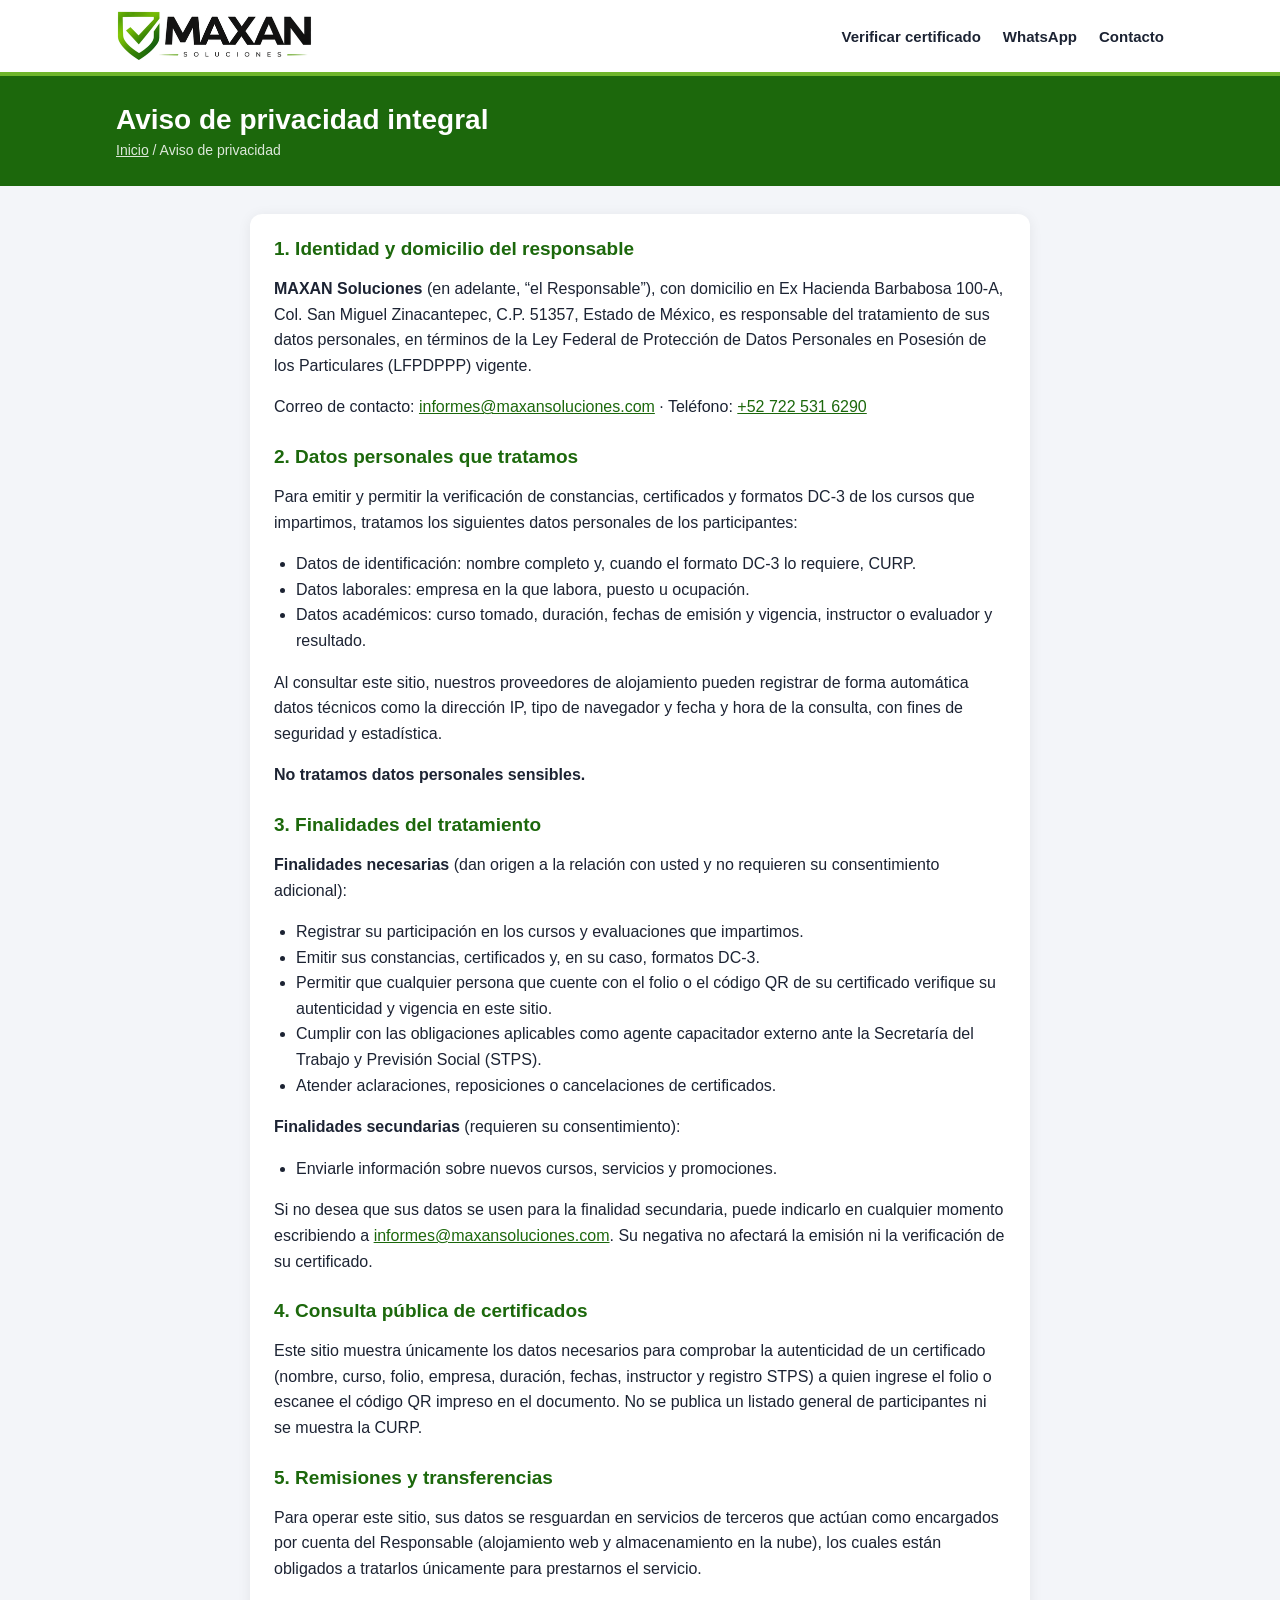
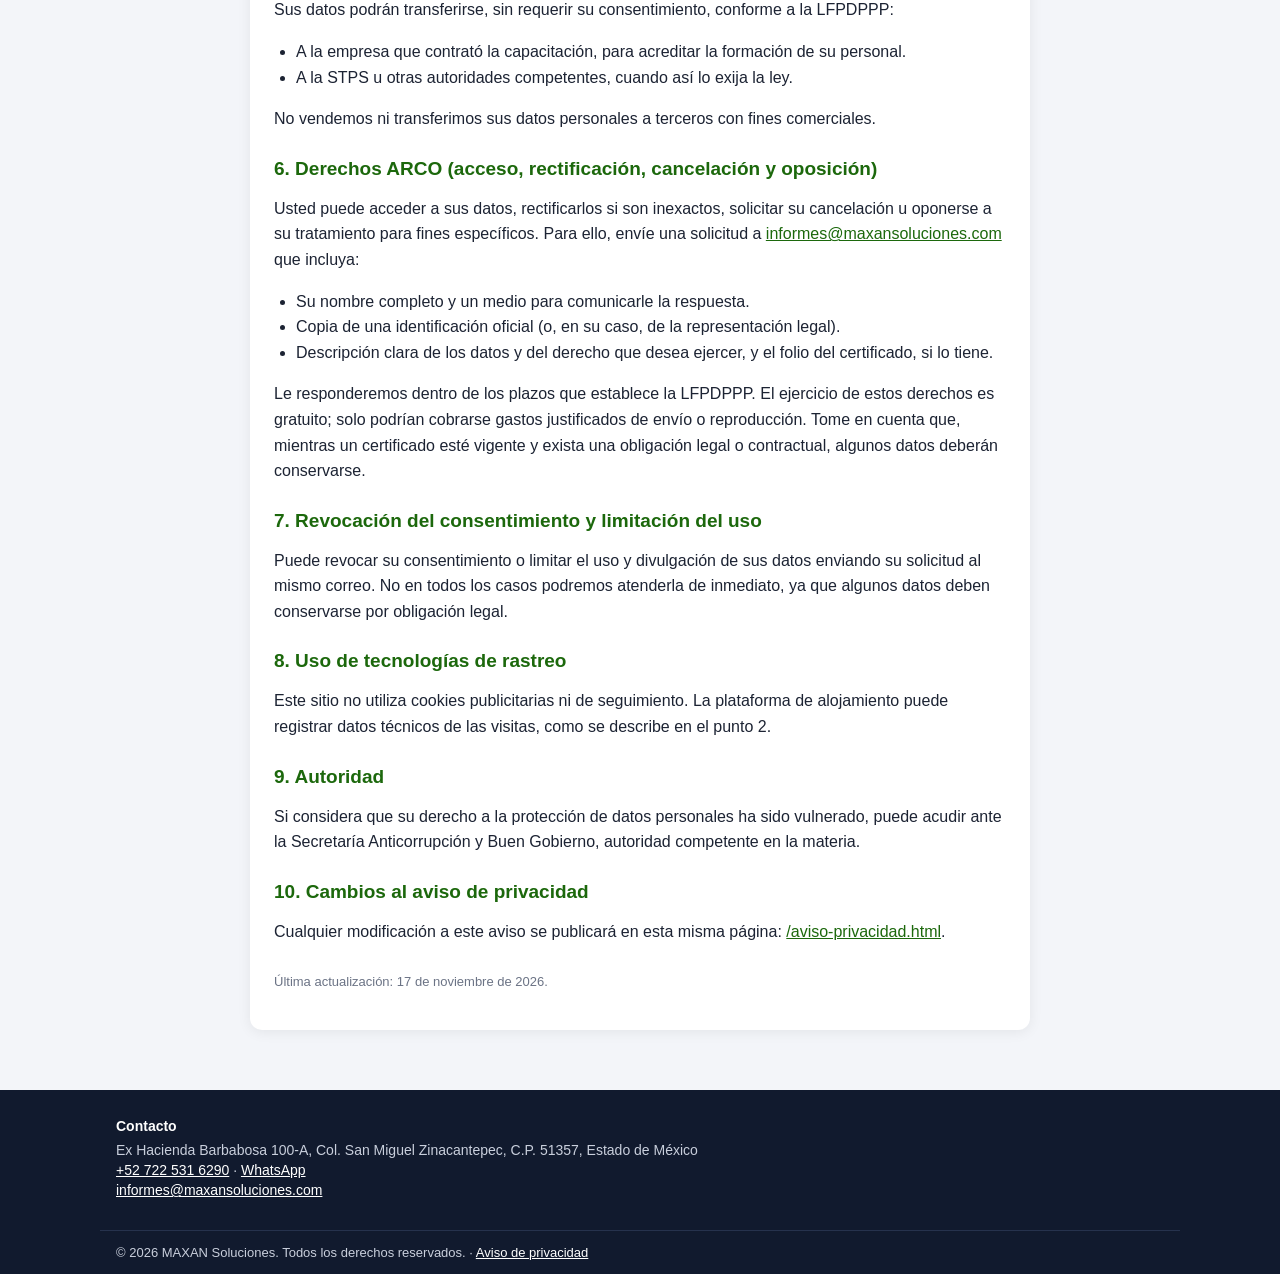
==== aviso-privacidad.html @ 1a114c13 "Agregar aviso de privacidad y enlaces Co-Authored-By: Claude Opus 5.5 <noreply@anthropic.com> Claude" ====
<!DOCTYPE html>
<html lang="es">
<head>
<meta charset="utf-8">
<meta name="viewport" content="width=device-width, initial-scale=1">
<title>Aviso de privacidad</title>
<link rel="stylesheet" href="/app.css">
<script src="/config.js"></script>
<style>
  .aviso h2 { color:var(--primary); font-size:19px; margin:26px 0 8px; }
  .aviso h2:first-child { margin-top:0; }
  .aviso p, .aviso li { line-height:1.6; }
  .aviso ul { padding-left:22px; margin:6px 0; }
  .aviso .upd { font-size:13px; color:var(--muted); margin-top:28px; }
</style>
</head>
<body>
<div id="header"></div>

<section class="hero"><div class="wrap">
  <h1>Aviso de privacidad integral</h1>
  <div class="crumbs"><a href="/">Inicio</a> / Aviso de privacidad</div>
</div></section>

<main><div class="wrap">
  <div class="card"><div class="body aviso">

    <h2>1. Identidad y domicilio del responsable</h2>
    <p><strong><span class="e-nombre"></span></strong> (en adelante, “el Responsable”), con domicilio en
      <span class="e-dir"></span>, es responsable del tratamiento de sus datos personales, en términos de la
      Ley Federal de Protección de Datos Personales en Posesión de los Particulares (LFPDPPP) vigente.</p>
    <p>Correo de contacto: <a class="e-mail"></a> · Teléfono: <a class="e-tel"></a></p>

    <h2>2. Datos personales que tratamos</h2>
    <p>Para emitir y permitir la verificación de constancias, certificados y formatos DC-3 de los cursos que impartimos,
      tratamos los siguientes datos personales de los participantes:</p>
    <ul>
      <li>Datos de identificación: nombre completo y, cuando el formato DC-3 lo requiere, CURP.</li>
      <li>Datos laborales: empresa en la que labora, puesto u ocupación.</li>
      <li>Datos académicos: curso tomado, duración, fechas de emisión y vigencia, instructor o evaluador y resultado.</li>
    </ul>
    <p>Al consultar este sitio, nuestros proveedores de alojamiento pueden registrar de forma automática datos técnicos
      como la dirección IP, tipo de navegador y fecha y hora de la consulta, con fines de seguridad y estadística.</p>
    <p><strong>No tratamos datos personales sensibles.</strong></p>

    <h2>3. Finalidades del tratamiento</h2>
    <p><strong>Finalidades necesarias</strong> (dan origen a la relación con usted y no requieren su consentimiento adicional):</p>
    <ul>
      <li>Registrar su participación en los cursos y evaluaciones que impartimos.</li>
      <li>Emitir sus constancias, certificados y, en su caso, formatos DC-3.</li>
      <li>Permitir que cualquier persona que cuente con el folio o el código QR de su certificado verifique su autenticidad
        y vigencia en este sitio.</li>
      <li>Cumplir con las obligaciones aplicables como agente capacitador externo ante la Secretaría del Trabajo y Previsión Social (STPS).</li>
      <li>Atender aclaraciones, reposiciones o cancelaciones de certificados.</li>
    </ul>
    <p><strong>Finalidades secundarias</strong> (requieren su consentimiento):</p>
    <ul>
      <li>Enviarle información sobre nuevos cursos, servicios y promociones.</li>
    </ul>
    <p>Si no desea que sus datos se usen para la finalidad secundaria, puede indicarlo en cualquier momento escribiendo a
      <a class="e-mail"></a>. Su negativa no afectará la emisión ni la verificación de su certificado.</p>

    <h2>4. Consulta pública de certificados</h2>
    <p>Este sitio muestra únicamente los datos necesarios para comprobar la autenticidad de un certificado (nombre, curso,
      folio, empresa, duración, fechas, instructor y registro STPS) a quien ingrese el folio o escanee el código QR impreso
      en el documento. No se publica un listado general de participantes ni se muestra la CURP.</p>

    <h2>5. Remisiones y transferencias</h2>
    <p>Para operar este sitio, sus datos se resguardan en servicios de terceros que actúan como encargados por cuenta del
      Responsable (alojamiento web y almacenamiento en la nube), los cuales están obligados a tratarlos únicamente para
      prestarnos el servicio.</p>
    <p>Sus datos podrán transferirse, sin requerir su consentimiento, conforme a la LFPDPPP:</p>
    <ul>
      <li>A la empresa que contrató la capacitación, para acreditar la formación de su personal.</li>
      <li>A la STPS u otras autoridades competentes, cuando así lo exija la ley.</li>
    </ul>
    <p>No vendemos ni transferimos sus datos personales a terceros con fines comerciales.</p>

    <h2>6. Derechos ARCO (acceso, rectificación, cancelación y oposición)</h2>
    <p>Usted puede acceder a sus datos, rectificarlos si son inexactos, solicitar su cancelación u oponerse a su tratamiento
      para fines específicos. Para ello, envíe una solicitud a <a class="e-mail"></a> que incluya:</p>
    <ul>
      <li>Su nombre completo y un medio para comunicarle la respuesta.</li>
      <li>Copia de una identificación oficial (o, en su caso, de la representación legal).</li>
      <li>Descripción clara de los datos y del derecho que desea ejercer, y el folio del certificado, si lo tiene.</li>
    </ul>
    <p>Le responderemos dentro de los plazos que establece la LFPDPPP. El ejercicio de estos derechos es gratuito; solo
      podrían cobrarse gastos justificados de envío o reproducción. Tome en cuenta que, mientras un certificado esté vigente
      y exista una obligación legal o contractual, algunos datos deberán conservarse.</p>

    <h2>7. Revocación del consentimiento y limitación del uso</h2>
    <p>Puede revocar su consentimiento o limitar el uso y divulgación de sus datos enviando su solicitud al mismo correo.
      No en todos los casos podremos atenderla de inmediato, ya que algunos datos deben conservarse por obligación legal.</p>

    <h2>8. Uso de tecnologías de rastreo</h2>
    <p>Este sitio no utiliza cookies publicitarias ni de seguimiento. La plataforma de alojamiento puede registrar datos
      técnicos de las visitas, como se describe en el punto 2.</p>

    <h2>9. Autoridad</h2>
    <p>Si considera que su derecho a la protección de datos personales ha sido vulnerado, puede acudir ante la Secretaría
      Anticorrupción y Buen Gobierno, autoridad competente en la materia.</p>

    <h2>10. Cambios al aviso de privacidad</h2>
    <p>Cualquier modificación a este aviso se publicará en esta misma página:
      <a href="/aviso-privacidad.html">/aviso-privacidad.html</a>.</p>

    <p class="upd">Última actualización: 17 de noviembre de 2026.</p>
  </div></div>
</div></main>

<div id="footer"></div>
<script src="/app.js"></script>
<script>
  const E = EMPRESA, c = E.contacto;
  document.title = 'Aviso de privacidad | ' + E.nombre;
  document.querySelectorAll('.e-nombre').forEach(x => x.textContent = E.nombre);
  document.querySelectorAll('.e-dir').forEach(x => x.textContent = c.direccion);
  document.querySelectorAll('.e-mail').forEach(x => { x.textContent = c.email; x.href = 'mailto:' + c.email; });
  document.querySelectorAll('.e-tel').forEach(x => { x.textContent = c.telefono; x.href = 'tel:' + c.telefono.replace(/\s/g, ''); });
</script>
</body>
</html>
---- app.css ----
:root { --primary:#0b2a5b; --accent:#f28c1b; --ok:#1e8e4a; --bad:#c0392b; --bg:#f3f5f9; --text:#1c2333; --muted:#6b7385; }
* { box-sizing:border-box; }
body { margin:0; font-family:"Segoe UI",Roboto,Arial,sans-serif; background:var(--bg); color:var(--text); min-height:100vh; display:flex; flex-direction:column; }
a { color:var(--primary); }
.wrap { max-width:1080px; margin:0 auto; padding:0 16px; }

.top { background:#fff; border-bottom:4px solid var(--accent); position:sticky; top:0; z-index:10; }
.top-in { display:flex; align-items:center; justify-content:space-between; min-height:72px; gap:16px; }
.logo img { max-height:52px; display:block; }
.logo strong { font-size:20px; color:var(--primary); }
.top nav { display:flex; gap:22px; }
.top nav a { text-decoration:none; color:var(--text); font-weight:600; font-size:15px; }
.top nav a:hover { color:var(--accent); }
.burger { display:none; background:none; border:0; font-size:26px; cursor:pointer; color:var(--primary); }
@media (max-width:760px) {
  .burger { display:block; }
  .top nav { display:none; position:absolute; top:76px; left:0; right:0; background:#fff; flex-direction:column; padding:12px 16px; gap:12px; box-shadow:0 8px 16px rgba(0,0,0,.08); }
  .menu-open .top nav { display:flex; }
}

.hero { background:var(--primary); color:#fff; padding:28px 0; }
.hero h1 { margin:0 0 6px; font-size:28px; }
.crumbs { font-size:14px; opacity:.85; }
.crumbs a { color:#fff; }

main { flex:1; padding:28px 0 40px; }
.card { background:#fff; border-radius:12px; box-shadow:0 2px 14px rgba(0,0,0,.07); overflow:hidden; max-width:780px; margin:0 auto 20px; }
.status { padding:18px 24px; color:#fff; font-weight:700; font-size:18px; }
.status.ok { background:var(--ok); } .status.bad { background:var(--bad); } .status.none { background:var(--muted); }
.body { padding:24px; }
.label { font-size:13px; text-transform:uppercase; letter-spacing:.6px; color:var(--muted); margin:0; }
.name { font-size:26px; font-weight:700; color:var(--primary); margin:4px 0 14px; }
.course { font-size:17px; margin:0 0 22px; padding:12px 14px; border-left:4px solid var(--accent); background:#fafbfd; }
dl { display:grid; grid-template-columns:repeat(auto-fit,minmax(200px,1fr)); gap:14px 24px; margin:0; }
dt { font-size:12px; text-transform:uppercase; color:var(--muted); letter-spacing:.5px; }
dd { margin:2px 0 0; font-weight:600; word-break:break-word; }
.note { font-size:13px; color:var(--muted); margin-top:20px; }
form { display:flex; gap:8px; flex-wrap:wrap; }
input { flex:1; min-width:200px; padding:12px; border:1px solid #cfd5e1; border-radius:8px; font-size:16px; }
button.btn { background:var(--primary); color:#fff; border:0; border-radius:8px; padding:12px 22px; font-size:16px; cursor:pointer; }
button.btn:hover { background:var(--accent); }
.muted { color:var(--muted); }

.foot { background:#111a2e; color:#c9cfdc; font-size:14px; }
.foot a { color:#fff; }
.foot-in { display:flex; flex-wrap:wrap; gap:40px; padding:28px 16px; }
.foot h4 { color:#fff; margin:0 0 8px; }
.foot p { margin:4px 0; }
.legal { border-top:1px solid #26324d; padding:14px 16px; font-size:13px; }
@media print { .top, .foot, .search-card, .burger { display:none !important; } body { background:#fff; } }
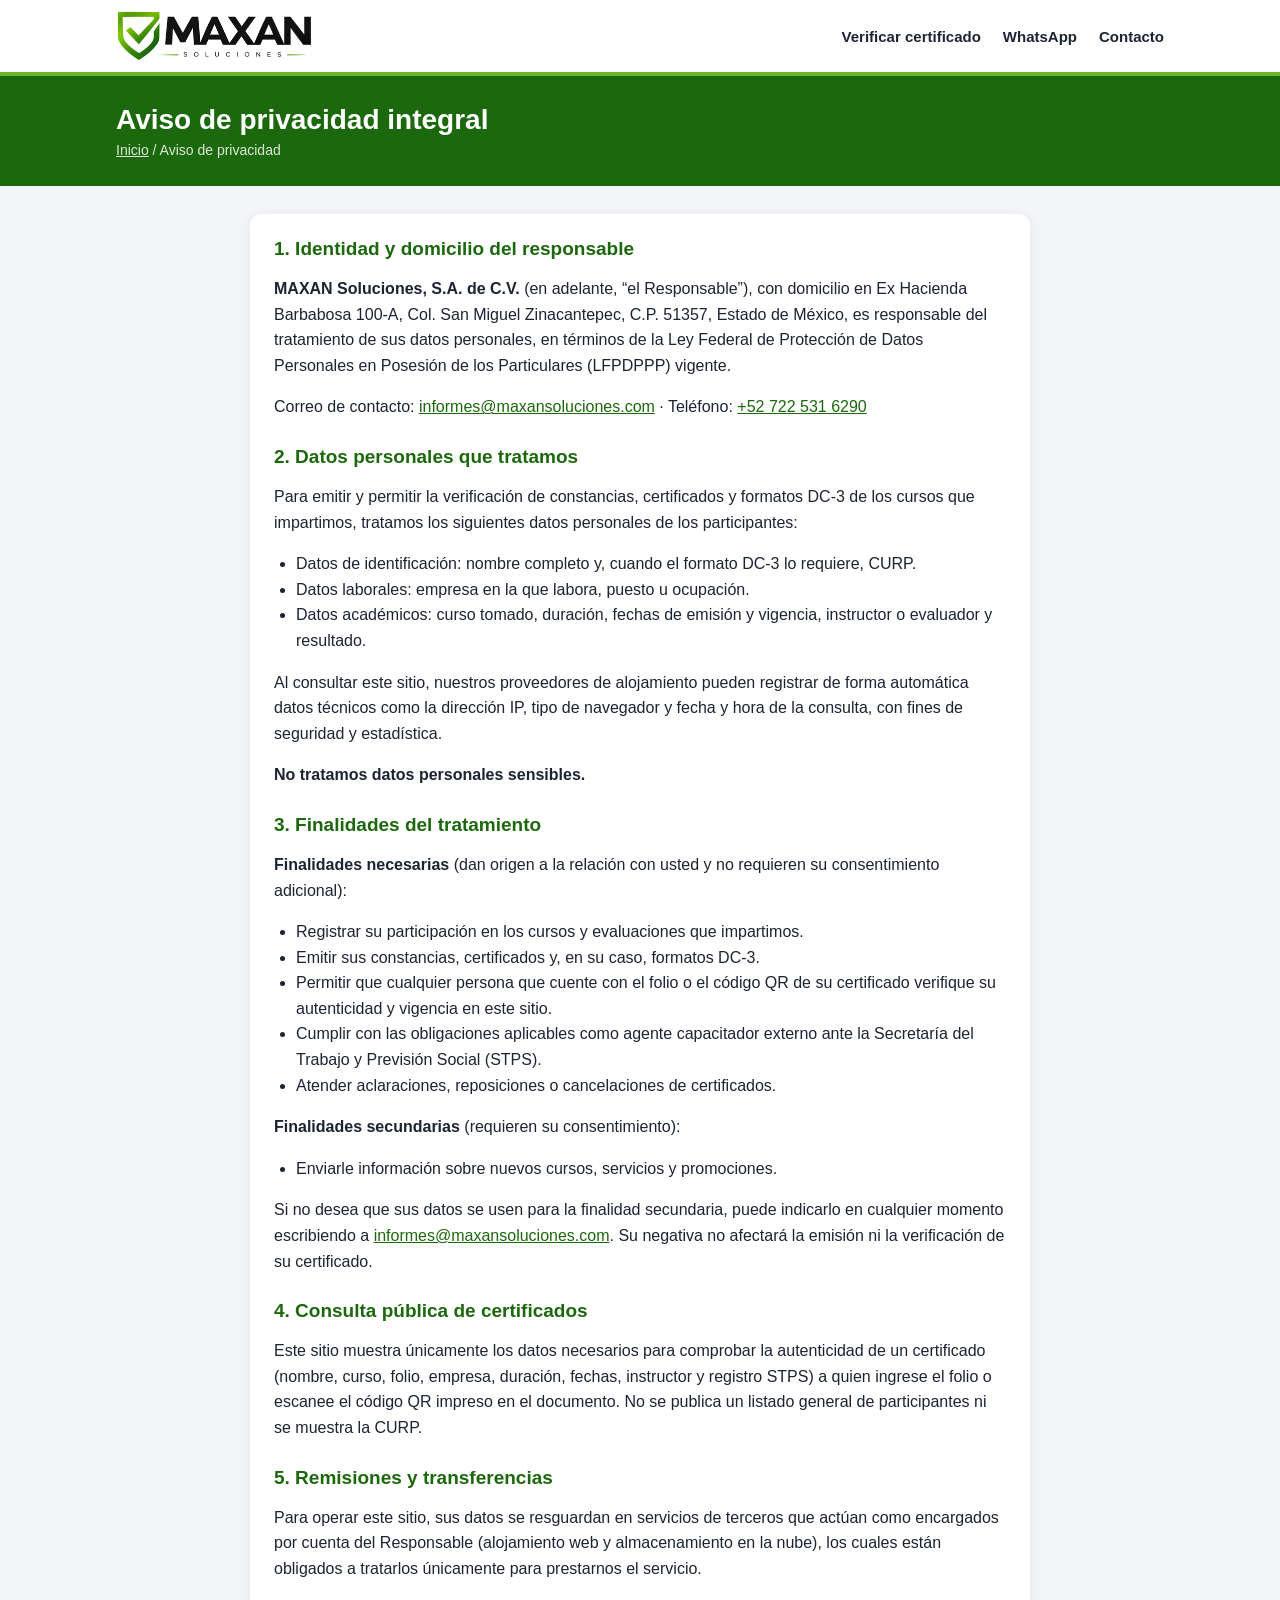
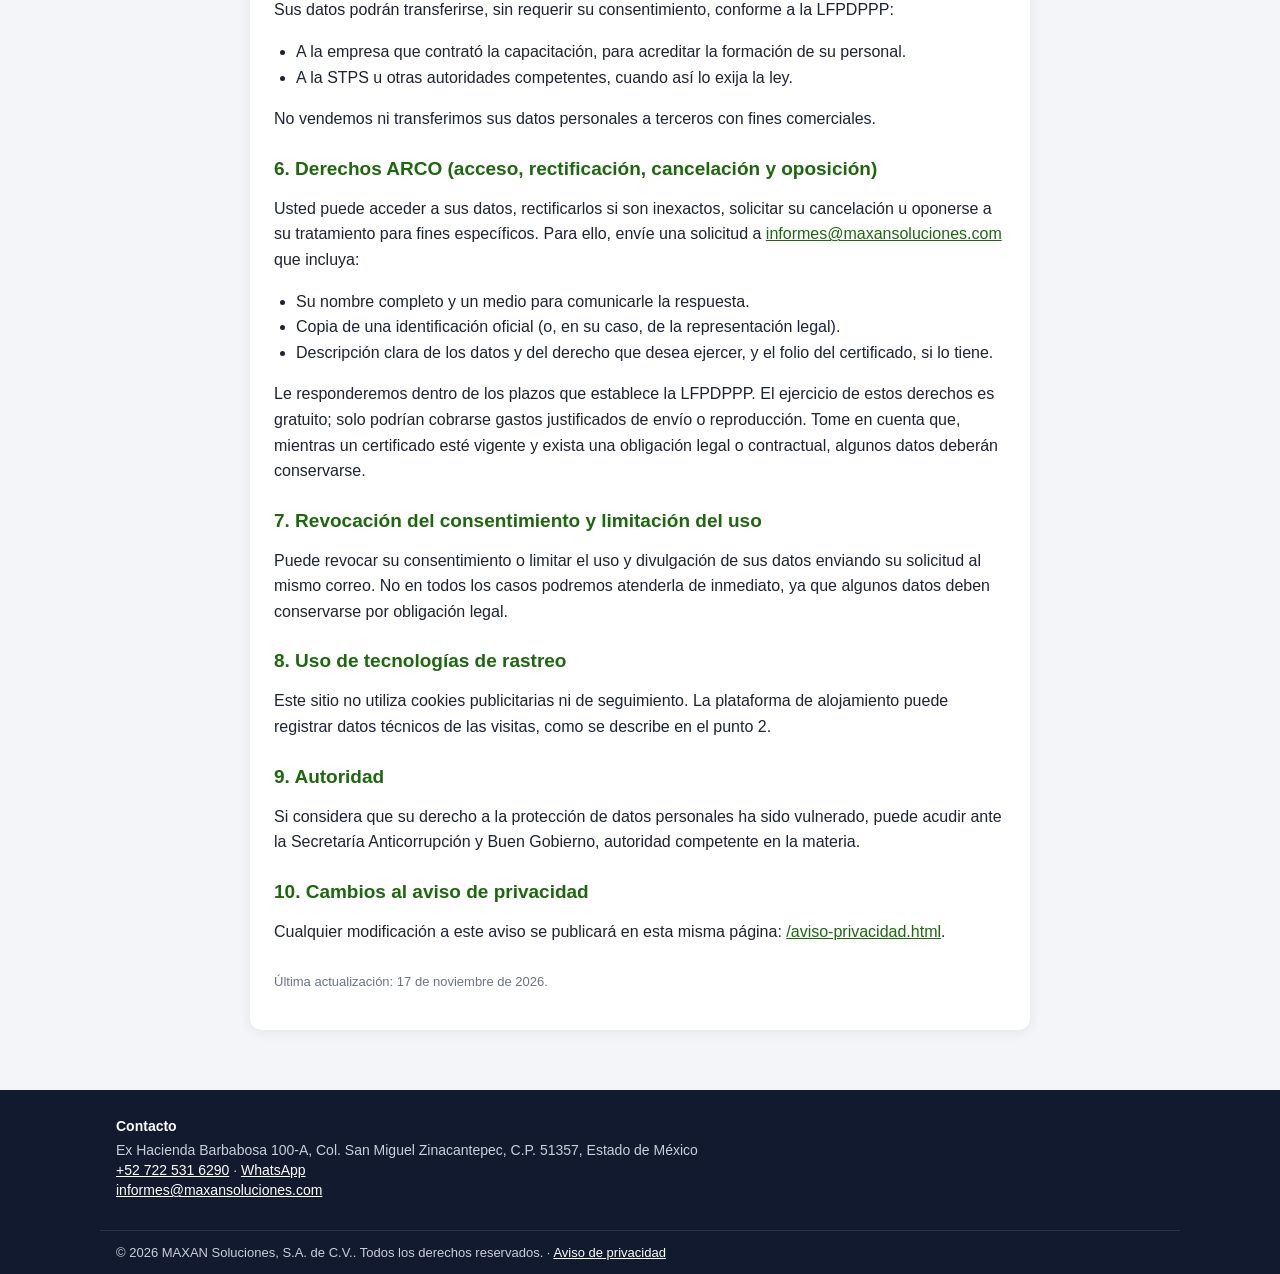
==== commit 048fdde9: "Usar razón social MAXAN Soluciones, S.A. de C.V. en aviso y pie Co-Authored-By: Claude Opus 5.5 <nor" ====
--- a/aviso-privacidad.html
+++ b/aviso-privacidad.html
@@ -113,7 +113,7 @@
 <script>
   const E = EMPRESA, c = E.contacto;
   document.title = 'Aviso de privacidad | ' + E.nombre;
-  document.querySelectorAll('.e-nombre').forEach(x => x.textContent = E.nombre);
+  document.querySelectorAll('.e-nombre').forEach(x => x.textContent = E.razonSocial || E.nombre);
   document.querySelectorAll('.e-dir').forEach(x => x.textContent = c.direccion);
   document.querySelectorAll('.e-mail').forEach(x => { x.textContent = c.email; x.href = 'mailto:' + c.email; });
   document.querySelectorAll('.e-tel').forEach(x => { x.textContent = c.telefono; x.href = 'tel:' + c.telefono.replace(/\s/g, ''); });
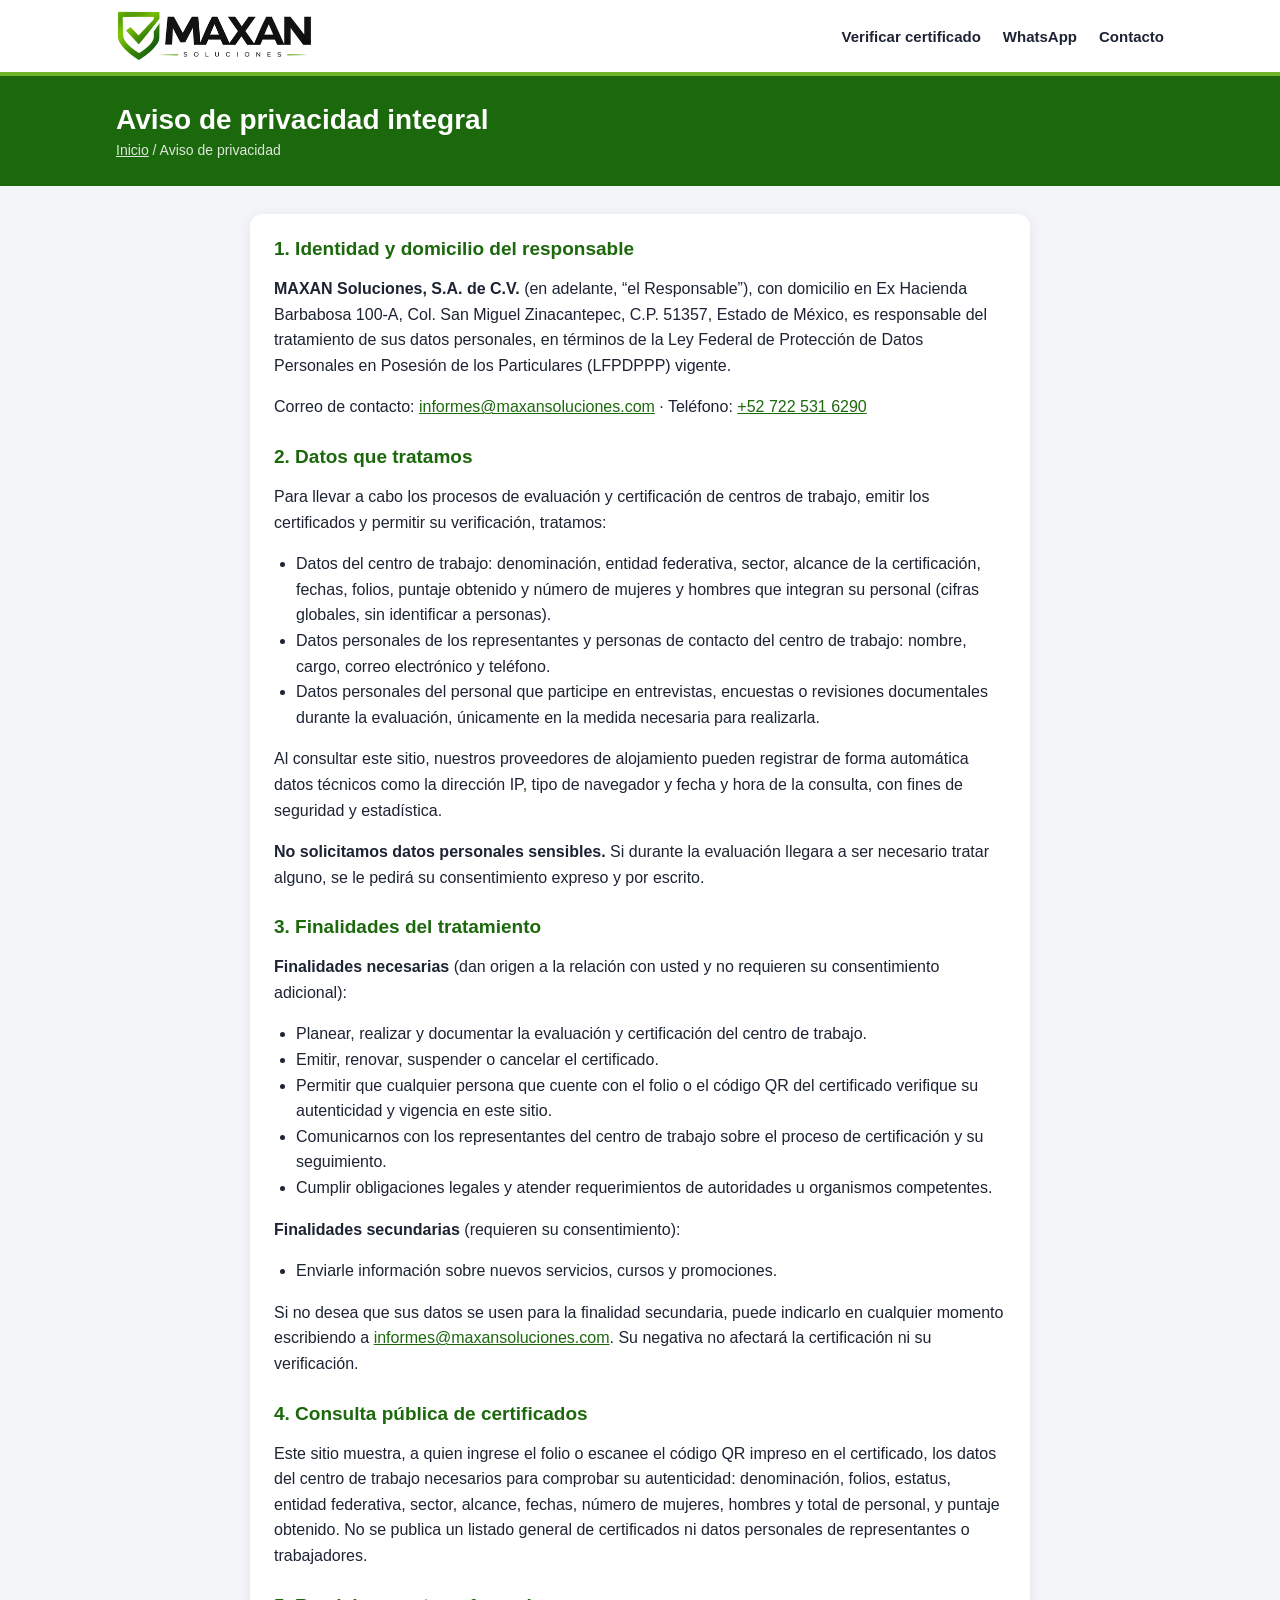
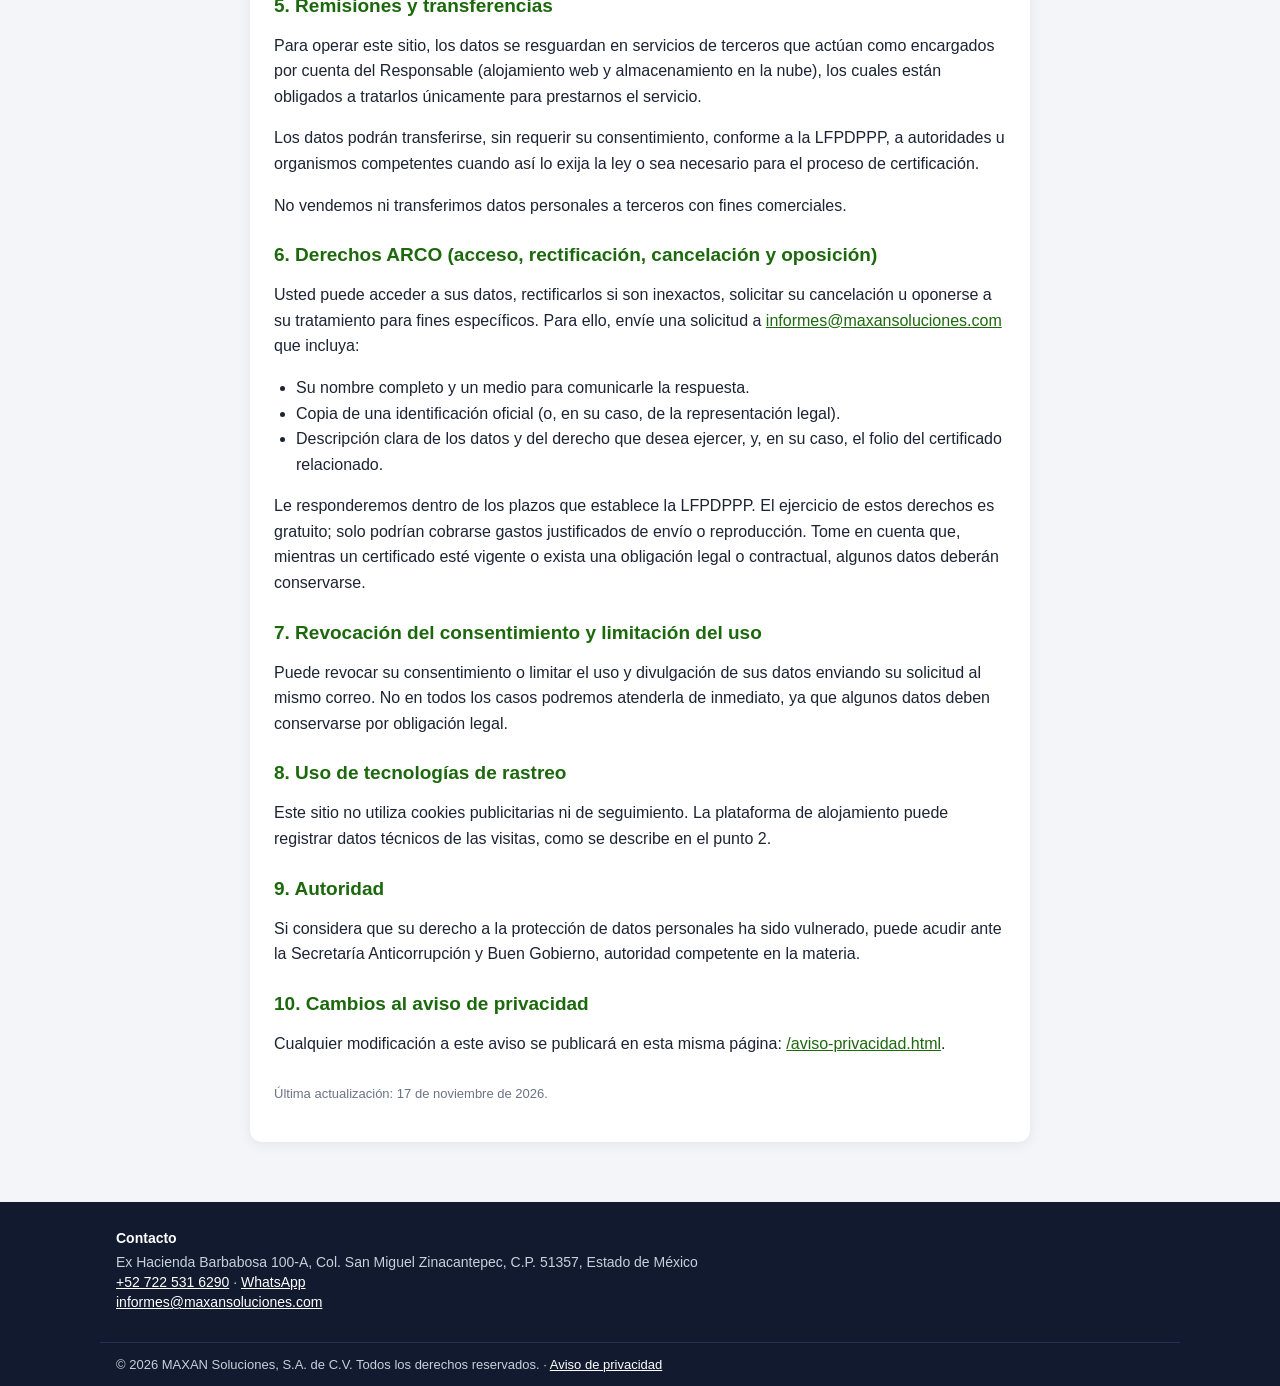
==== commit e4a253cd: "Adaptar sitio a certificados de centros de trabajo Co-Authored-By: Claude Opus 5.5 <noreply@anthropi" ====
--- a/aviso-privacidad.html
+++ b/aviso-privacidad.html
@@ -31,50 +31,53 @@
       Ley Federal de Protección de Datos Personales en Posesión de los Particulares (LFPDPPP) vigente.</p>
     <p>Correo de contacto: <a class="e-mail"></a> · Teléfono: <a class="e-tel"></a></p>
 
-    <h2>2. Datos personales que tratamos</h2>
-    <p>Para emitir y permitir la verificación de constancias, certificados y formatos DC-3 de los cursos que impartimos,
-      tratamos los siguientes datos personales de los participantes:</p>
+    <h2>2. Datos que tratamos</h2>
+    <p>Para llevar a cabo los procesos de evaluación y certificación de centros de trabajo, emitir los certificados y
+      permitir su verificación, tratamos:</p>
     <ul>
-      <li>Datos de identificación: nombre completo y, cuando el formato DC-3 lo requiere, CURP.</li>
-      <li>Datos laborales: empresa en la que labora, puesto u ocupación.</li>
-      <li>Datos académicos: curso tomado, duración, fechas de emisión y vigencia, instructor o evaluador y resultado.</li>
+      <li>Datos del centro de trabajo: denominación, entidad federativa, sector, alcance de la certificación, fechas,
+        folios, puntaje obtenido y número de mujeres y hombres que integran su personal (cifras globales, sin
+        identificar a personas).</li>
+      <li>Datos personales de los representantes y personas de contacto del centro de trabajo: nombre, cargo, correo
+        electrónico y teléfono.</li>
+      <li>Datos personales del personal que participe en entrevistas, encuestas o revisiones documentales durante la
+        evaluación, únicamente en la medida necesaria para realizarla.</li>
     </ul>
     <p>Al consultar este sitio, nuestros proveedores de alojamiento pueden registrar de forma automática datos técnicos
       como la dirección IP, tipo de navegador y fecha y hora de la consulta, con fines de seguridad y estadística.</p>
-    <p><strong>No tratamos datos personales sensibles.</strong></p>
+    <p><strong>No solicitamos datos personales sensibles.</strong> Si durante la evaluación llegara a ser necesario
+      tratar alguno, se le pedirá su consentimiento expreso y por escrito.</p>
 
     <h2>3. Finalidades del tratamiento</h2>
     <p><strong>Finalidades necesarias</strong> (dan origen a la relación con usted y no requieren su consentimiento adicional):</p>
     <ul>
-      <li>Registrar su participación en los cursos y evaluaciones que impartimos.</li>
-      <li>Emitir sus constancias, certificados y, en su caso, formatos DC-3.</li>
-      <li>Permitir que cualquier persona que cuente con el folio o el código QR de su certificado verifique su autenticidad
+      <li>Planear, realizar y documentar la evaluación y certificación del centro de trabajo.</li>
+      <li>Emitir, renovar, suspender o cancelar el certificado.</li>
+      <li>Permitir que cualquier persona que cuente con el folio o el código QR del certificado verifique su autenticidad
         y vigencia en este sitio.</li>
-      <li>Cumplir con las obligaciones aplicables como agente capacitador externo ante la Secretaría del Trabajo y Previsión Social (STPS).</li>
-      <li>Atender aclaraciones, reposiciones o cancelaciones de certificados.</li>
+      <li>Comunicarnos con los representantes del centro de trabajo sobre el proceso de certificación y su seguimiento.</li>
+      <li>Cumplir obligaciones legales y atender requerimientos de autoridades u organismos competentes.</li>
     </ul>
     <p><strong>Finalidades secundarias</strong> (requieren su consentimiento):</p>
     <ul>
-      <li>Enviarle información sobre nuevos cursos, servicios y promociones.</li>
+      <li>Enviarle información sobre nuevos servicios, cursos y promociones.</li>
     </ul>
     <p>Si no desea que sus datos se usen para la finalidad secundaria, puede indicarlo en cualquier momento escribiendo a
-      <a class="e-mail"></a>. Su negativa no afectará la emisión ni la verificación de su certificado.</p>
+      <a class="e-mail"></a>. Su negativa no afectará la certificación ni su verificación.</p>
 
     <h2>4. Consulta pública de certificados</h2>
-    <p>Este sitio muestra únicamente los datos necesarios para comprobar la autenticidad de un certificado (nombre, curso,
-      folio, empresa, duración, fechas, instructor y registro STPS) a quien ingrese el folio o escanee el código QR impreso
-      en el documento. No se publica un listado general de participantes ni se muestra la CURP.</p>
+    <p>Este sitio muestra, a quien ingrese el folio o escanee el código QR impreso en el certificado, los datos del centro
+      de trabajo necesarios para comprobar su autenticidad: denominación, folios, estatus, entidad federativa, sector,
+      alcance, fechas, número de mujeres, hombres y total de personal, y puntaje obtenido. No se publica un listado general
+      de certificados ni datos personales de representantes o trabajadores.</p>
 
     <h2>5. Remisiones y transferencias</h2>
-    <p>Para operar este sitio, sus datos se resguardan en servicios de terceros que actúan como encargados por cuenta del
+    <p>Para operar este sitio, los datos se resguardan en servicios de terceros que actúan como encargados por cuenta del
       Responsable (alojamiento web y almacenamiento en la nube), los cuales están obligados a tratarlos únicamente para
       prestarnos el servicio.</p>
-    <p>Sus datos podrán transferirse, sin requerir su consentimiento, conforme a la LFPDPPP:</p>
-    <ul>
-      <li>A la empresa que contrató la capacitación, para acreditar la formación de su personal.</li>
-      <li>A la STPS u otras autoridades competentes, cuando así lo exija la ley.</li>
-    </ul>
-    <p>No vendemos ni transferimos sus datos personales a terceros con fines comerciales.</p>
+    <p>Los datos podrán transferirse, sin requerir su consentimiento, conforme a la LFPDPPP, a autoridades u organismos
+      competentes cuando así lo exija la ley o sea necesario para el proceso de certificación.</p>
+    <p>No vendemos ni transferimos datos personales a terceros con fines comerciales.</p>
 
     <h2>6. Derechos ARCO (acceso, rectificación, cancelación y oposición)</h2>
     <p>Usted puede acceder a sus datos, rectificarlos si son inexactos, solicitar su cancelación u oponerse a su tratamiento
@@ -82,11 +85,11 @@
     <ul>
       <li>Su nombre completo y un medio para comunicarle la respuesta.</li>
       <li>Copia de una identificación oficial (o, en su caso, de la representación legal).</li>
-      <li>Descripción clara de los datos y del derecho que desea ejercer, y el folio del certificado, si lo tiene.</li>
+      <li>Descripción clara de los datos y del derecho que desea ejercer, y, en su caso, el folio del certificado relacionado.</li>
     </ul>
     <p>Le responderemos dentro de los plazos que establece la LFPDPPP. El ejercicio de estos derechos es gratuito; solo
       podrían cobrarse gastos justificados de envío o reproducción. Tome en cuenta que, mientras un certificado esté vigente
-      y exista una obligación legal o contractual, algunos datos deberán conservarse.</p>
+      o exista una obligación legal o contractual, algunos datos deberán conservarse.</p>
 
     <h2>7. Revocación del consentimiento y limitación del uso</h2>
     <p>Puede revocar su consentimiento o limitar el uso y divulgación de sus datos enviando su solicitud al mismo correo.
